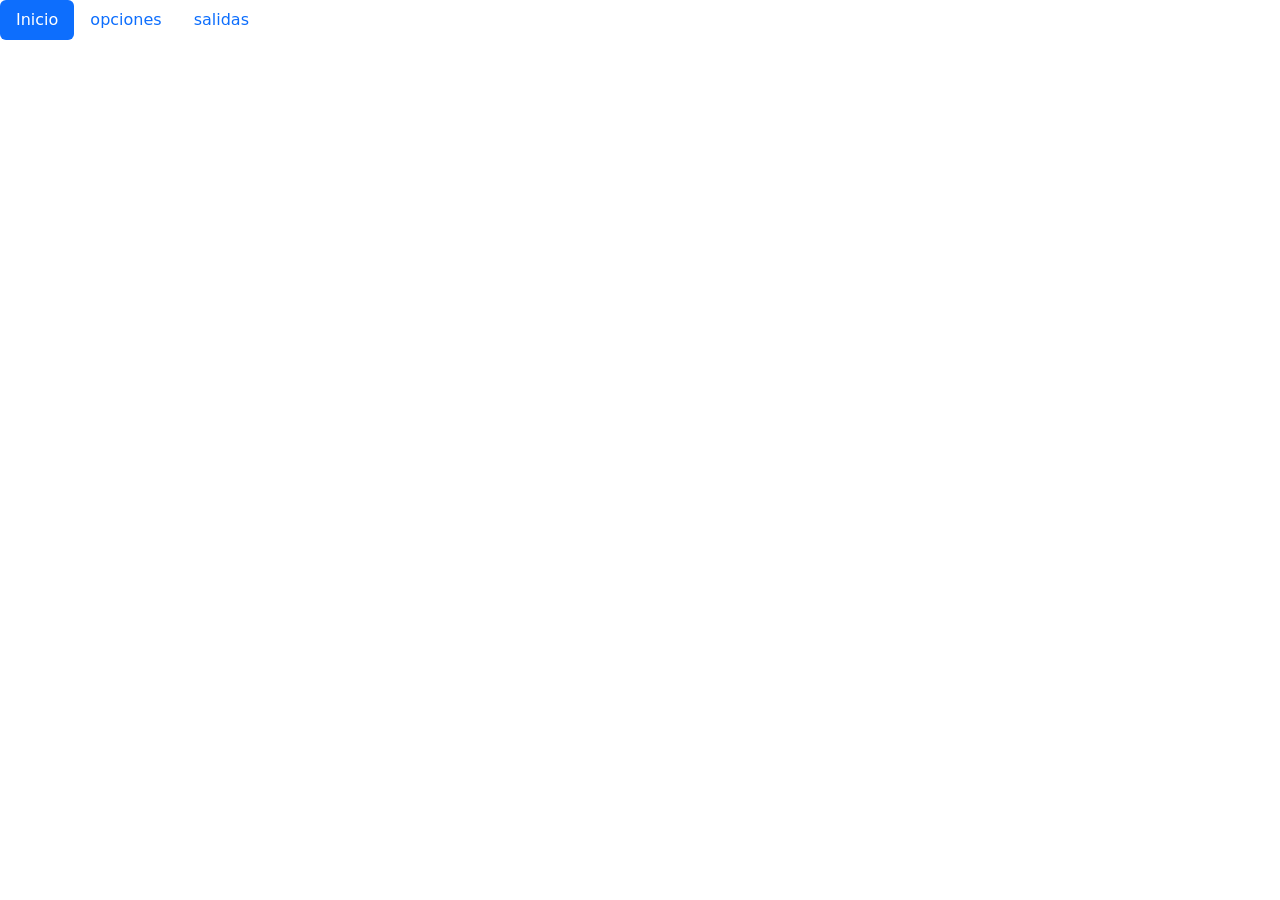
==== inicio.html @ 59099a87 "Mejora menús y tabla Mejoré el menú y la tabla añadiendo desplegables" ====
<!doctype html> 
<html lang="es">
    <head>
        <title>comparador de carreras</title>
        <meta charset="utf-8">
        <meta name="viewport" content="width=device-width, initial-scale=1">
        <link rel="stylesheet" href="./css/Estilos.css">
        <link href="https://cdn.jsdelivr.net/npm/bootstrap@5.3.8/dist/css/bootstrap.min.css" rel="stylesheet" integrity="sha384-sRIl4kxILFvY47J16cr9ZwB07vP4J8+LH7qKQnuqkuIAvNWLzeN8tE5YBujZqJLB" crossorigin="anonymous">
    </head>

    <body>
        <ul class="nav nav-pills">
            <li class="nav-item">
              <a class="nav-link active" aria-current="page" href="./inicio.html">Inicio</a>
            </li>
            <li class="nav-item">
                <a class="nav-link" href="opciones.html">opciones</a>
            </li>
            <li class="nav-item">
                <a class="nav-link" href="salidas.html">salidas</a>
            </li>
        </ul>
        <script src="https://cdn.jsdelivr.net/npm/bootstrap@5.3.8/dist/js/bootstrap.bundle.min.js" integrity="sha384-FKyoEForCGlyvwx9Hj09JcYn3nv7wiPVlz7YYwJrWVcXK/BmnVDxM+D2scQbITxI" crossorigin="anonymous"></script>
    </body>
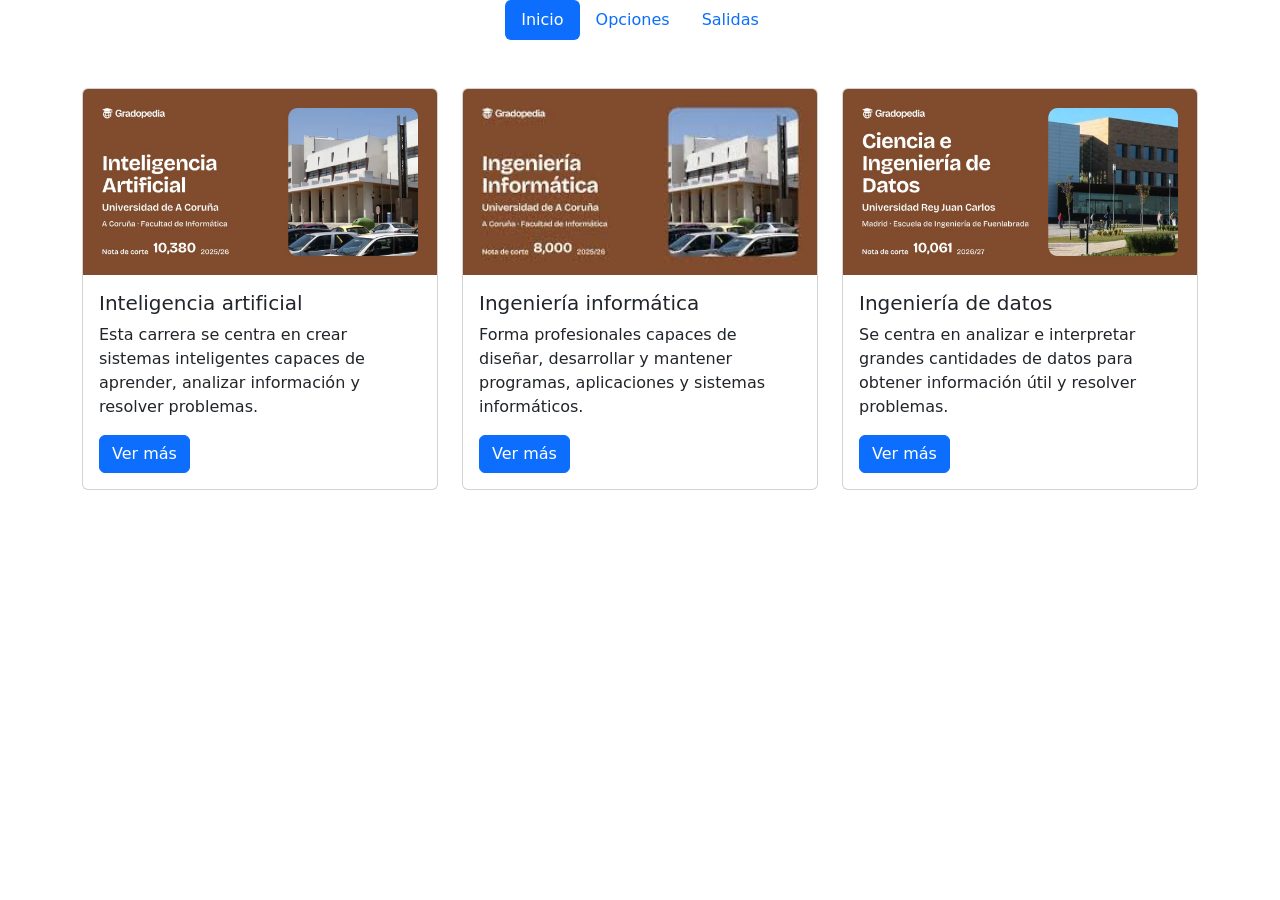
==== commit ff2d2126: "Tarjetas del inicio Añadí las tarjetas con información, imágenes y enlaces al inicio y centré el men" ====
--- a/inicio.html
+++ b/inicio.html
@@ -9,17 +9,55 @@
     </head>
 
     <body>
-        <ul class="nav nav-pills">
+        <ul class="nav nav-pills justify-content-center">
             <li class="nav-item">
               <a class="nav-link active" aria-current="page" href="./inicio.html">Inicio</a>
             </li>
             <li class="nav-item">
-                <a class="nav-link" href="opciones.html">opciones</a>
+                <a class="nav-link" href="opciones.html">Opciones</a>
             </li>
             <li class="nav-item">
-                <a class="nav-link" href="salidas.html">salidas</a>
+                <a class="nav-link" href="salidas.html">Salidas</a>
             </li>
         </ul>
+        <div class="container mt-5">
+            <div class="row justify-content-center">
+        
+                <div class="col-md-4">
+                    <div class="card h-100">
+                        <img src="./Imágenes/Inteligencia-Artificial.jpg" class="card-img-top" alt="...">
+                        <div class="card-body">
+                            <h5 class="card-title">Inteligencia artificial</h5>
+                            <p class="card-text">Esta carrera se centra en crear sistemas inteligentes capaces de aprender, analizar información y resolver problemas.</p>
+                            <a href="https://estudos.udc.es/es/study/start/614g03v01" class="btn btn-primary">Ver más</a>
+                        </div>
+                    </div>
+                </div>
+        
+                <div class="col-md-4">
+                    <div class="card h-100">
+                        <img src="./Imágenes/Ingeniería-Informática.jpg" class="card-img-top" alt="...">
+                        <div class="card-body">
+                            <h5 class="card-title">Ingeniería informática</h5>
+                            <p class="card-text">Forma profesionales capaces de diseñar, desarrollar y mantener programas, aplicaciones y sistemas informáticos.</p>
+                            <a href="#" class="btn btn-primary">Ver más</a>
+                        </div>
+                    </div>
+                </div>
+        
+                <div class="col-md-4">
+                    <div class="card h-100">
+                        <img src="./Imágenes/Ingeniería-de-datos.jpg" class="card-img-top" alt="...">
+                        <div class="card-body">
+                            <h5 class="card-title">Ingeniería de datos</h5>
+                            <p class="card-text">Se centra en analizar e interpretar grandes cantidades de datos para obtener información útil y resolver problemas.</p>
+                            <a href="#" class="btn btn-primary">Ver más</a>
+                        </div>
+                    </div>
+                </div>
+        
+            </div>
+        </div>
         <script src="https://cdn.jsdelivr.net/npm/bootstrap@5.3.8/dist/js/bootstrap.bundle.min.js" integrity="sha384-FKyoEForCGlyvwx9Hj09JcYn3nv7wiPVlz7YYwJrWVcXK/BmnVDxM+D2scQbITxI" crossorigin="anonymous"></script>
     </body>
     
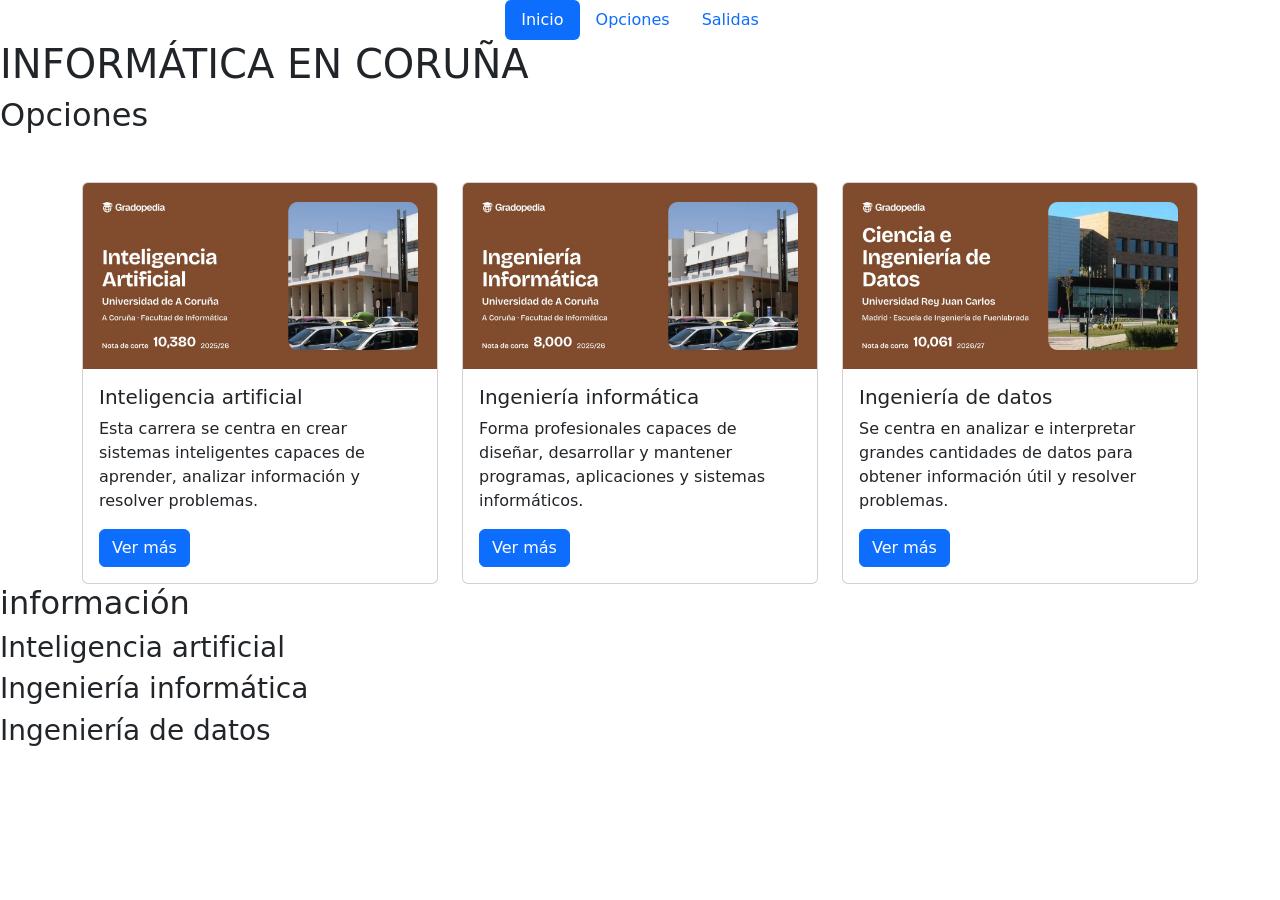
==== commit 70f0aaaa: "Texto inicio Añadí titulos, subtitulos, y les puse clases css" ====
--- a/inicio.html
+++ b/inicio.html
@@ -10,16 +10,20 @@
 
     <body>
         <ul class="nav nav-pills justify-content-center">
-            <li class="nav-item">
+            <li class="menu"class="nav-item">
               <a class="nav-link active" aria-current="page" href="./inicio.html">Inicio</a>
             </li>
-            <li class="nav-item">
+            <li class="menu" class="nav-item">
                 <a class="nav-link" href="opciones.html">Opciones</a>
             </li>
-            <li class="nav-item">
+            <li class="menu" class="nav-item">
                 <a class="nav-link" href="salidas.html">Salidas</a>
             </li>
         </ul>
+        <div class="contenedor-titulo">
+            <h1 class="titulo">INFORMÁTICA EN CORUÑA</h1>
+        </div>
+        <h2 class="subtitulo">Opciones</h2>
         <div class="container mt-5">
             <div class="row justify-content-center">
         
@@ -58,6 +62,11 @@
         
             </div>
         </div>
+        <h2 class="subtitulo">información</h2>
+        <h3 class="subtitulo2">Inteligencia artificial</h3>
+        <h3 class="subtitulo2">Ingeniería informática</h3>
+        <h3 class="subtitulo2">Ingeniería de datos</h3>
+
         <script src="https://cdn.jsdelivr.net/npm/bootstrap@5.3.8/dist/js/bootstrap.bundle.min.js" integrity="sha384-FKyoEForCGlyvwx9Hj09JcYn3nv7wiPVlz7YYwJrWVcXK/BmnVDxM+D2scQbITxI" crossorigin="anonymous"></script>
     </body>
     
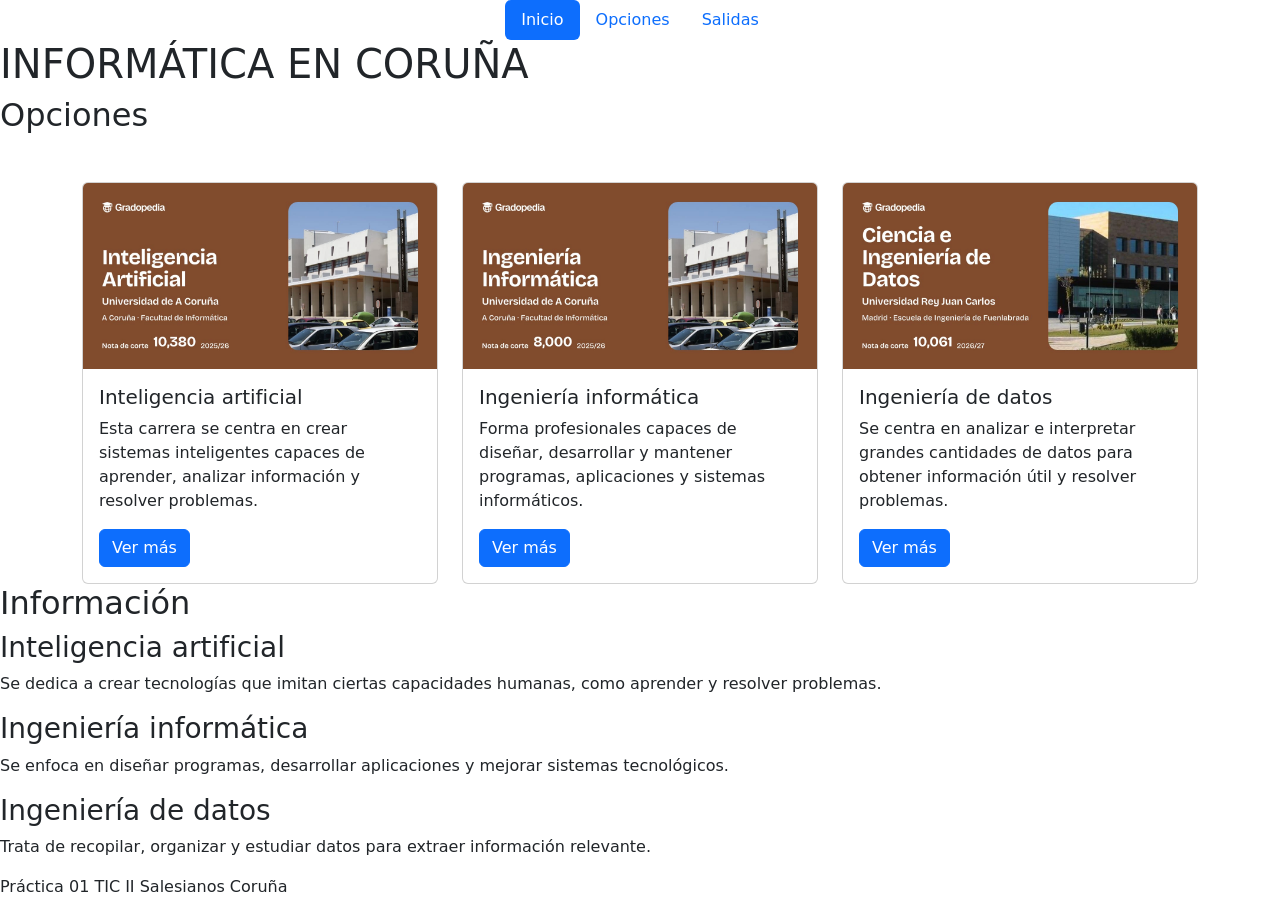
==== commit 7be949e3: "Inicio acabado y avance en opciones Acabé la hoja de inicio, añadiendo los footers a todas y avance " ====
--- a/inicio.html
+++ b/inicio.html
@@ -62,11 +62,18 @@
         
             </div>
         </div>
-        <h2 class="subtitulo">información</h2>
+        <h2 class="subtitulo">Información</h2>
         <h3 class="subtitulo2">Inteligencia artificial</h3>
+            <p class="parrafos">Se dedica a crear tecnologías que imitan ciertas capacidades humanas, como aprender y resolver problemas.</p>
         <h3 class="subtitulo2">Ingeniería informática</h3>
+            <p class="parrafos">Se enfoca en diseñar programas, desarrollar aplicaciones y mejorar sistemas tecnológicos.</p>
         <h3 class="subtitulo2">Ingeniería de datos</h3>
+            <p class="parrafos">Trata de recopilar, organizar y estudiar datos para extraer información relevante.</p>
 
         <script src="https://cdn.jsdelivr.net/npm/bootstrap@5.3.8/dist/js/bootstrap.bundle.min.js" integrity="sha384-FKyoEForCGlyvwx9Hj09JcYn3nv7wiPVlz7YYwJrWVcXK/BmnVDxM+D2scQbITxI" crossorigin="anonymous"></script>
     </body>
+
+    <footer class="footer">
+        <p>Práctica 01 TIC II    Salesianos Coruña</p>
+    </footer>
     
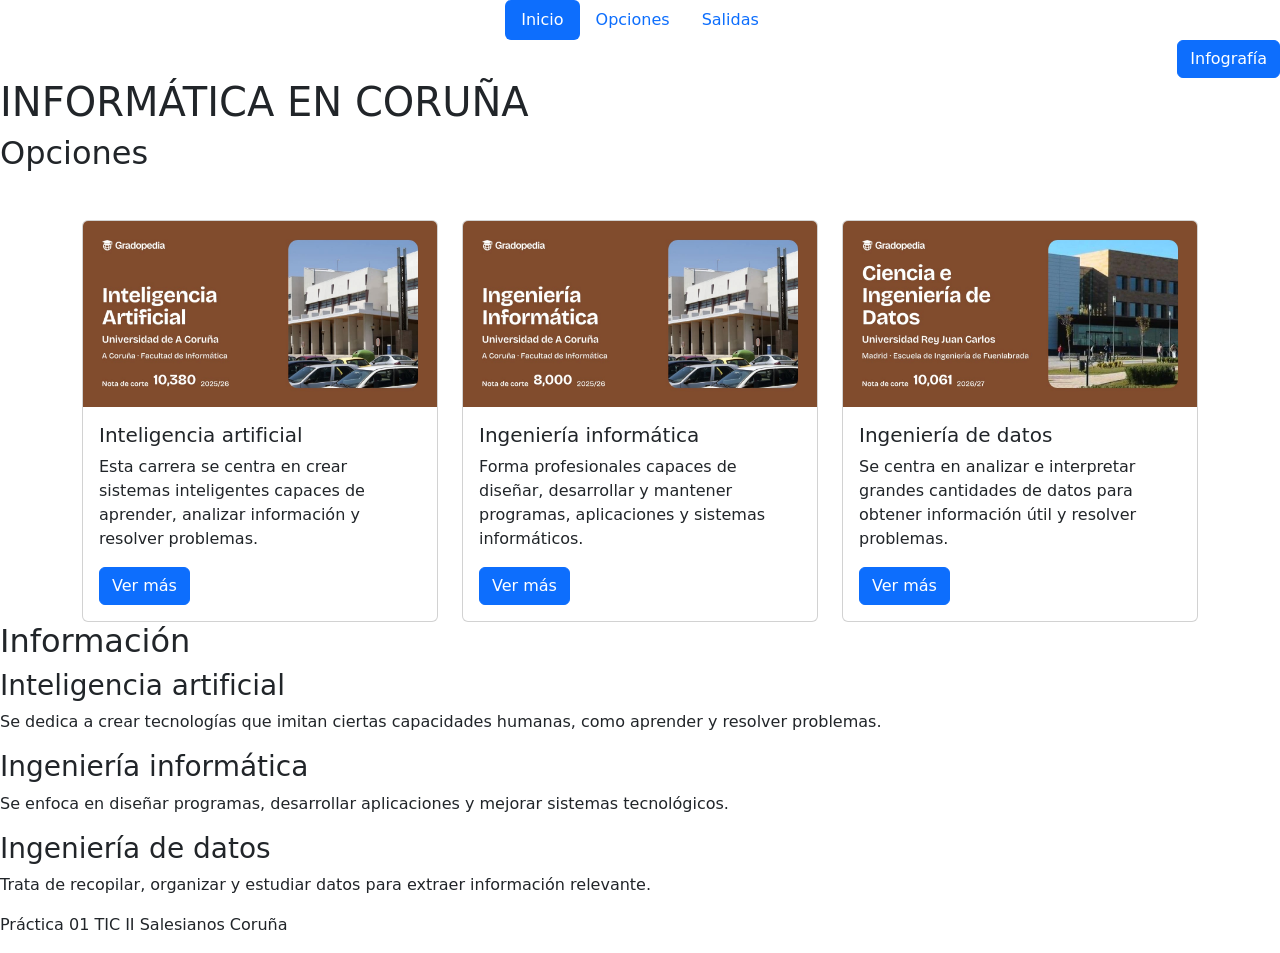
==== commit 0b3b1457: "Infografia Añadí un menú con una infografía general" ====
--- a/inicio.html
+++ b/inicio.html
@@ -20,6 +20,47 @@
                 <a class="nav-link" href="salidas.html">Salidas</a>
             </li>
         </ul>
+
+        <div class="d-flex justify-content-end">
+            <button class="btn btn-primary" type="button"
+                data-bs-toggle="offcanvas"
+                data-bs-target="#offcanvasRight"
+                aria-controls="offcanvasRight">
+                Infografía
+            </button>
+        </div>
+        
+        <div class="offcanvas offcanvas-end" tabindex="-1"
+            id="offcanvasRight"
+            aria-labelledby="offcanvasRightLabel">
+        
+            <div class="offcanvas-header">
+                <h5 class="offcanvas-title" id="offcanvasRightLabel">
+                    Infografía
+                </h5>
+        
+                <button type="button"
+                    class="btn-close"
+                    data-bs-dismiss="offcanvas"
+                    aria-label="Cerrar">
+                </button>
+            </div>
+        
+            <div class="offcanvas-body">
+                <p>Gradopedia:</p>
+                <a class="d-block" href="https://gradopedia.es/grados/inteligencia-artificial/udc-a-coruna">Inteligencia artificial</a>
+                <a class="d-block" href="https://gradopedia.es/grados/ingenieria-informatica/udc-a-coruna">Ingeniería informática</a>
+                <a class="d-block" href="https://gradopedia.es/grados/ciencia-e-ingenieria-de-datos/udc-a-coruna">   Ingeniería de datos</a>
+                <p>UDC</p>
+                <a class="d-block" href="https://www.udc.gal/es/futuros_estudantes/portas_abertas-00001/graos/int-artificial/">Inteligencia artificial</a>
+                <a class="d-block" href="https://www.udc.gal/es/centros_departamentos_servizos/centros/centro/?codigo=614"> Ingeniería informática</a>
+                <a class="d-block" href="https://estudos.udc.es/es/study/detail/614g02v01">Ingeniería de datos</a>
+                <p>IA</p>
+                <a class="d-block" href="https://chatgpt.com">ChatGPT</a>
+                <a class="d-block" href="https://gemini.google.com">Gemini</a>
+            </div>
+          </div>
+    </div>
         <div class="contenedor-titulo">
             <h1 class="titulo">INFORMÁTICA EN CORUÑA</h1>
         </div>
@@ -33,7 +74,7 @@
                         <div class="card-body">
                             <h5 class="card-title">Inteligencia artificial</h5>
                             <p class="card-text">Esta carrera se centra en crear sistemas inteligentes capaces de aprender, analizar información y resolver problemas.</p>
-                            <a href="https://estudos.udc.es/es/study/start/614g03v01" class="btn btn-primary">Ver más</a>
+                            <a href="https://gradopedia.es/grados/inteligencia-artificial/udc-a-coruna" class="btn btn-primary">Ver más</a>
                         </div>
                     </div>
                 </div>
@@ -44,7 +85,7 @@
                         <div class="card-body">
                             <h5 class="card-title">Ingeniería informática</h5>
                             <p class="card-text">Forma profesionales capaces de diseñar, desarrollar y mantener programas, aplicaciones y sistemas informáticos.</p>
-                            <a href="#" class="btn btn-primary">Ver más</a>
+                            <a href="https://gradopedia.es/grados/ingenieria-informatica/udc-a-coruna" class="btn btn-primary">Ver más</a>
                         </div>
                     </div>
                 </div>
@@ -55,7 +96,7 @@
                         <div class="card-body">
                             <h5 class="card-title">Ingeniería de datos</h5>
                             <p class="card-text">Se centra en analizar e interpretar grandes cantidades de datos para obtener información útil y resolver problemas.</p>
-                            <a href="#" class="btn btn-primary">Ver más</a>
+                            <a href="https://gradopedia.es/grados/ciencia-e-ingenieria-de-datos/udc-a-coruna" class="btn btn-primary">Ver más</a>
                         </div>
                     </div>
                 </div>
